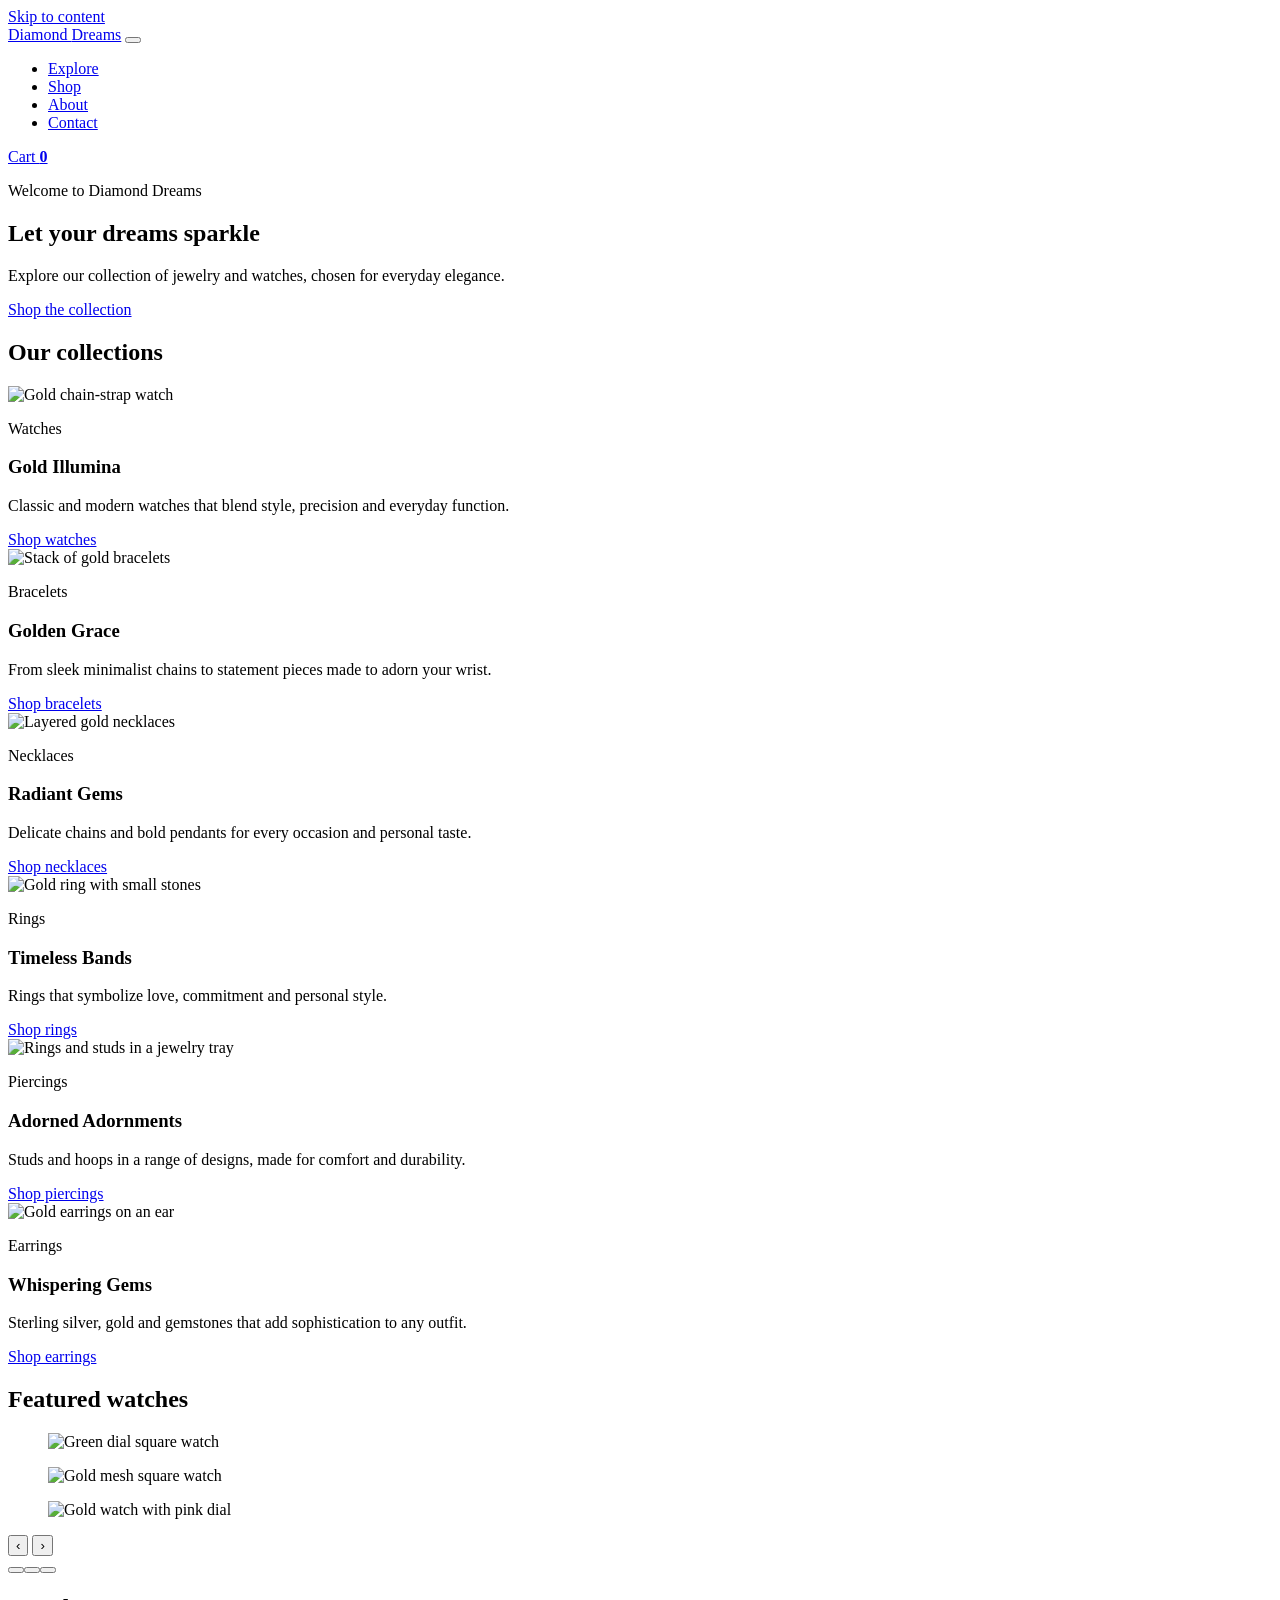
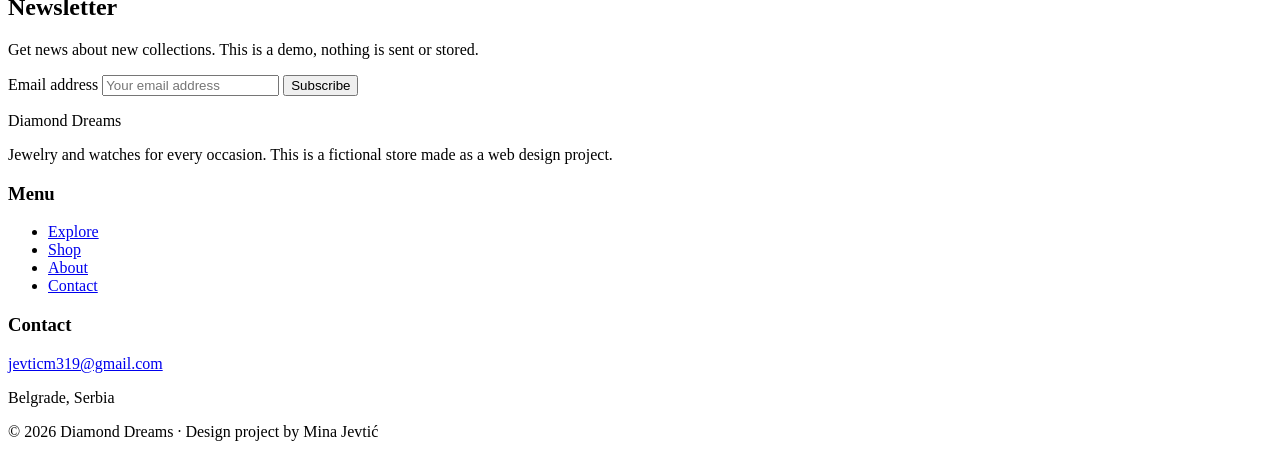
==== index.html @ 7c11fb0e "Add files via upload" ====
<!DOCTYPE html>
<html lang="en">
<head>
<meta charset="UTF-8">
<meta name="viewport" content="width=device-width, initial-scale=1.0">
<title>Diamond Dreams | Jewelry and watches</title>
<meta name="description" content="Diamond Dreams is a fictional jewelry store: watches, necklaces, bracelets, rings and earrings. A web design project by Mina Jevtić.">
<meta name="author" content="Mina Jevtić">
<link rel="icon" href="slike/icon.png" type="image/png">
<link rel="stylesheet" href="html/style.css">
</head>
<body>
<a class="skip" href="#main">Skip to content</a>
<header class="site-header">
  <div class="wrap bar">
    <a class="brand" href="index.html">Diamond <span>Dreams</span></a>
    <button class="menu-btn" id="menuBtn" aria-expanded="false" aria-controls="nav" aria-label="Open menu"><span></span><span></span><span></span></button>
    <nav id="nav" aria-label="Main"><ul><li><a href="index.html" aria-current="page">Explore</a></li><li><a href="html/gallery.html">Shop</a></li><li><a href="html/about.html">About</a></li><li><a href="html/contact.html">Contact</a></li></ul></nav>
    <a class="cart-link" href="html/gallery.html" aria-label="Cart, items">Cart <b id="cartCount">0</b></a>
  </div>
</header>
<main id="main">
<section class="hero">
  <div class="hero-text">
    <p class="kicker light">Welcome to Diamond Dreams</p>
    <h1>Let your dreams sparkle</h1>
    <p>Explore our collection of jewelry and watches, chosen for everyday elegance.</p>
    <a class="btn" href="html/gallery.html">Shop the collection</a>
  </div>
</section>
<section class="wrap section">
  <h2 class="title">Our collections</h2>
  <div class="tiles"><article class="tile"><img src="slike/watch1.jpeg" alt="Gold chain-strap watch" width="368" height="368" loading="lazy"><div class="tile-body"><p class="kicker">Watches</p><h3>Gold Illumina</h3><p>Classic and modern watches that blend style, precision and everyday function.</p><a class="link" href="html/gallery.html">Shop watches</a></div></article><article class="tile"><img src="slike/narukvice.jpg" alt="Stack of gold bracelets" width="368" height="368" loading="lazy"><div class="tile-body"><p class="kicker">Bracelets</p><h3>Golden Grace</h3><p>From sleek minimalist chains to statement pieces made to adorn your wrist.</p><a class="link" href="html/gallery.html">Shop bracelets</a></div></article><article class="tile"><img src="slike/neckl.jpg" alt="Layered gold necklaces" width="368" height="368" loading="lazy"><div class="tile-body"><p class="kicker">Necklaces</p><h3>Radiant Gems</h3><p>Delicate chains and bold pendants for every occasion and personal taste.</p><a class="link" href="html/gallery.html">Shop necklaces</a></div></article><article class="tile"><img src="slike/Kore%20Ring.jpeg" alt="Gold ring with small stones" width="368" height="368" loading="lazy"><div class="tile-body"><p class="kicker">Rings</p><h3>Timeless Bands</h3><p>Rings that symbolize love, commitment and personal style.</p><a class="link" href="html/gallery.html">Shop rings</a></div></article><article class="tile"><img src="slike/zlato.jpg" alt="Rings and studs in a jewelry tray" width="368" height="368" loading="lazy"><div class="tile-body"><p class="kicker">Piercings</p><h3>Adorned Adornments</h3><p>Studs and hoops in a range of designs, made for comfort and durability.</p><a class="link" href="html/gallery.html">Shop piercings</a></div></article><article class="tile"><img src="slike/earings.jpeg" alt="Gold earrings on an ear" width="368" height="368" loading="lazy"><div class="tile-body"><p class="kicker">Earrings</p><h3>Whispering Gems</h3><p>Sterling silver, gold and gemstones that add sophistication to any outfit.</p><a class="link" href="html/gallery.html">Shop earrings</a></div></article></div>
</section>
<section class="section tint">
  <div class="wrap">
    <h2 class="title">Featured watches</h2>
    <div class="carousel" id="carousel" aria-roledescription="carousel" aria-label="Featured watches">
      <figure class="slide active"><img src="slike/watch4.jpeg" alt="Green dial square watch" width="736" height="736"></figure><figure class="slide"><img src="slike/watch3.jpeg" alt="Gold mesh square watch" width="736" height="736"></figure><figure class="slide"><img src="slike/watch5.jpeg" alt="Gold watch with pink dial" width="736" height="736"></figure>
      <button class="c-btn prev" aria-label="Previous slide">&#8249;</button>
      <button class="c-btn next" aria-label="Next slide">&#8250;</button>
      <div class="dots" id="dots"></div>
    </div>
  </div>
</section>
<section class="wrap section narrow">
  <h2 class="title">Newsletter</h2>
  <p class="lead">Get news about new collections. This is a demo, nothing is sent or stored.</p>
  <form class="news" id="newsForm" novalidate>
    <label class="sr" for="newsEmail">Email address</label>
    <input type="email" id="newsEmail" placeholder="Your email address" autocomplete="email">
    <button class="btn" type="submit">Subscribe</button>
    <p class="msg" id="newsMsg" role="status"></p>
  </form>
</section>
</main>
<footer class="site-footer">
  <div class="wrap foot">
    <div><p class="brand">Diamond <span>Dreams</span></p><p>Jewelry and watches for every occasion. This is a fictional store made as a web design project.</p></div>
    <div><h3>Menu</h3><ul><li><a href="index.html">Explore</a></li><li><a href="html/gallery.html">Shop</a></li><li><a href="html/about.html">About</a></li><li><a href="html/contact.html">Contact</a></li></ul></div>
    <div><h3>Contact</h3><p><a href="mailto:jevticm319@gmail.com">jevticm319@gmail.com</a></p><p>Belgrade, Serbia</p></div>
  </div>
  <p class="copy">&copy; 2026 Diamond Dreams &middot; Design project by Mina Jevtić</p>
</footer>
<div id="toast" class="toast" role="status" aria-live="polite"></div>
<script src="main.js"></script>
</body>
</html>
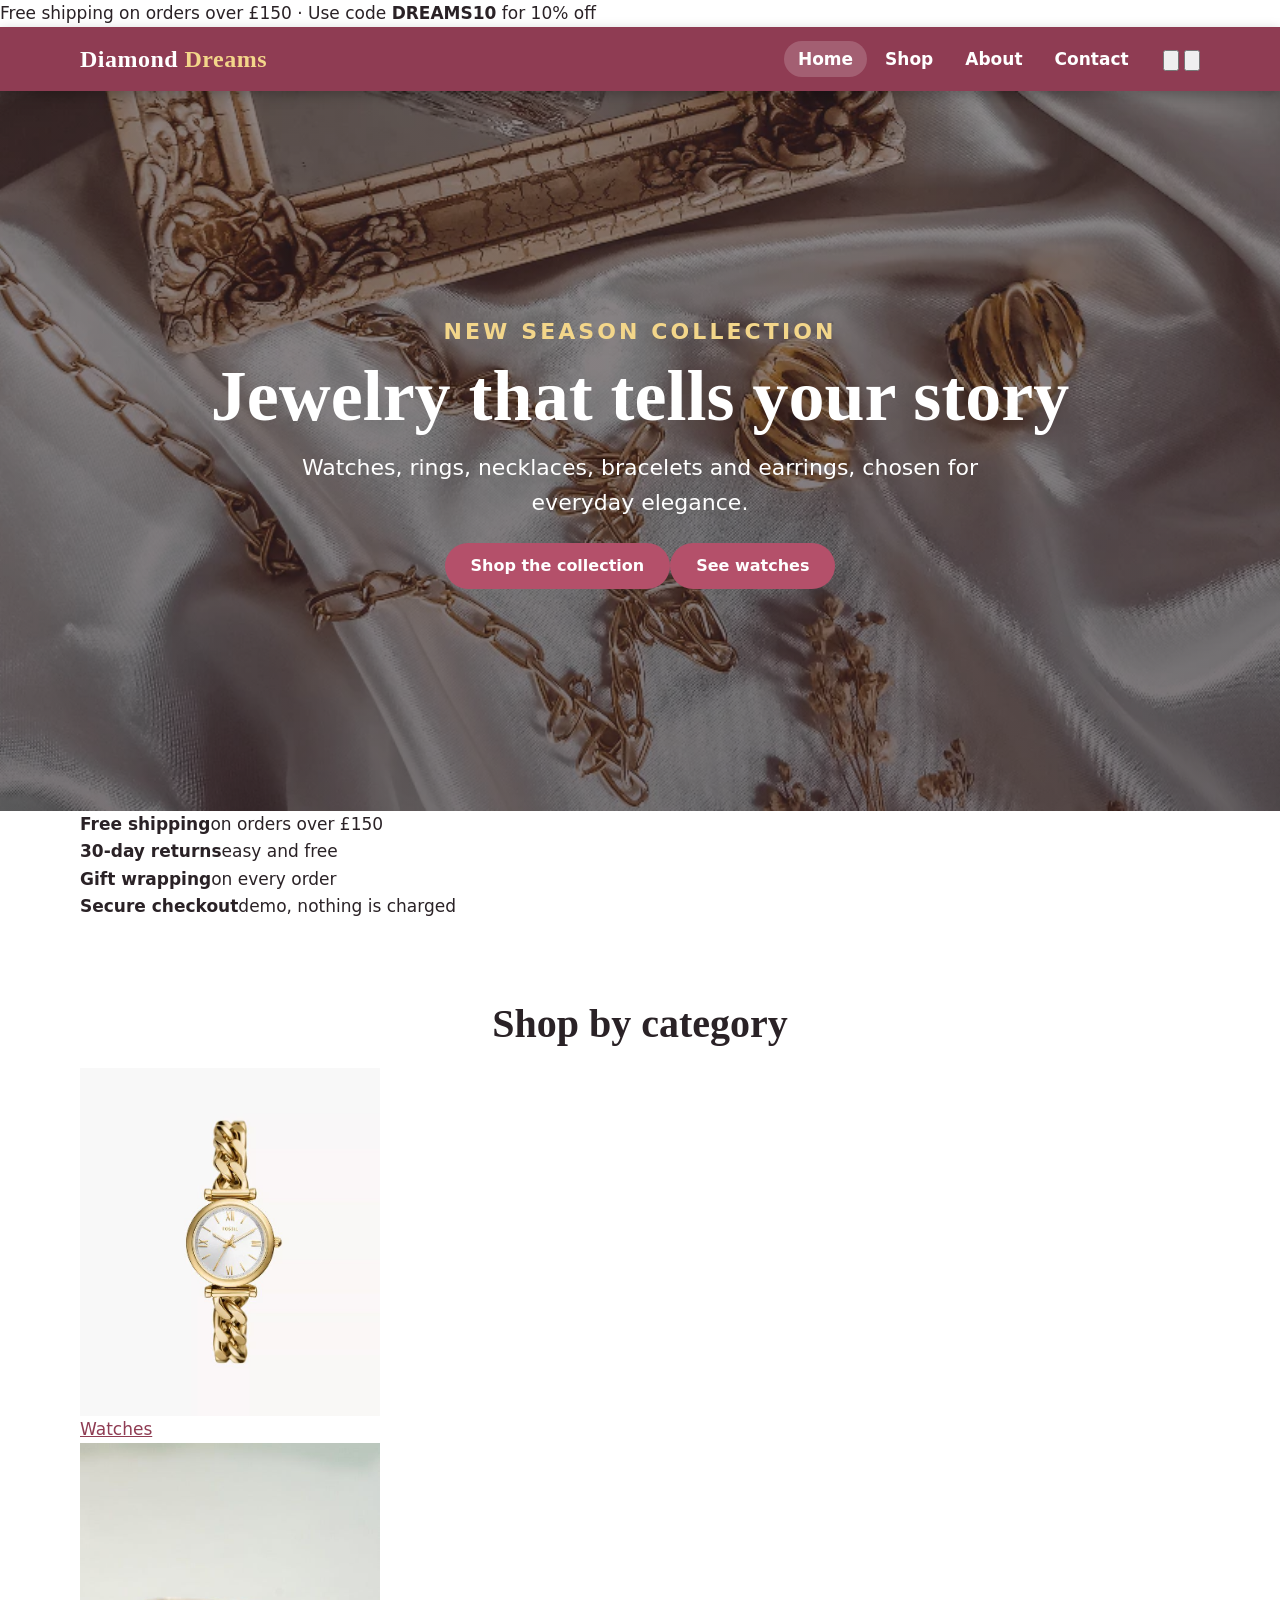
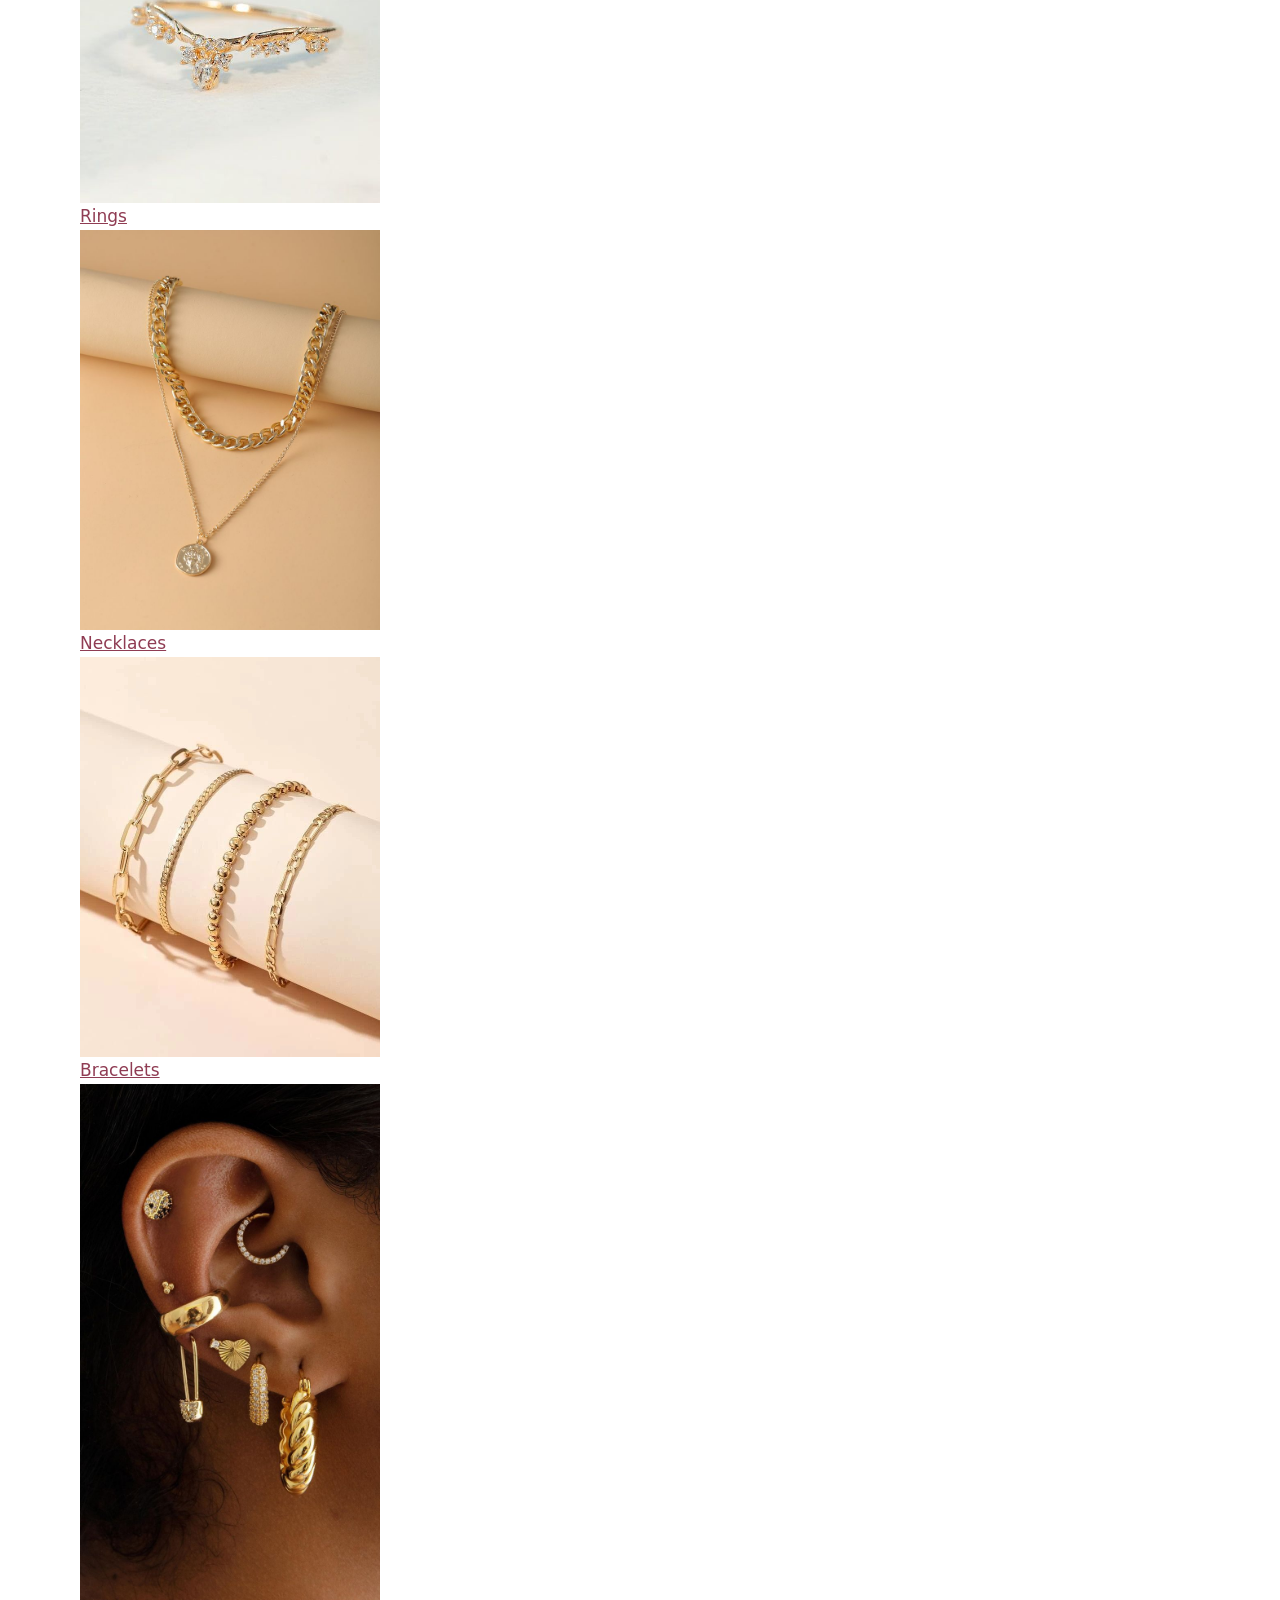
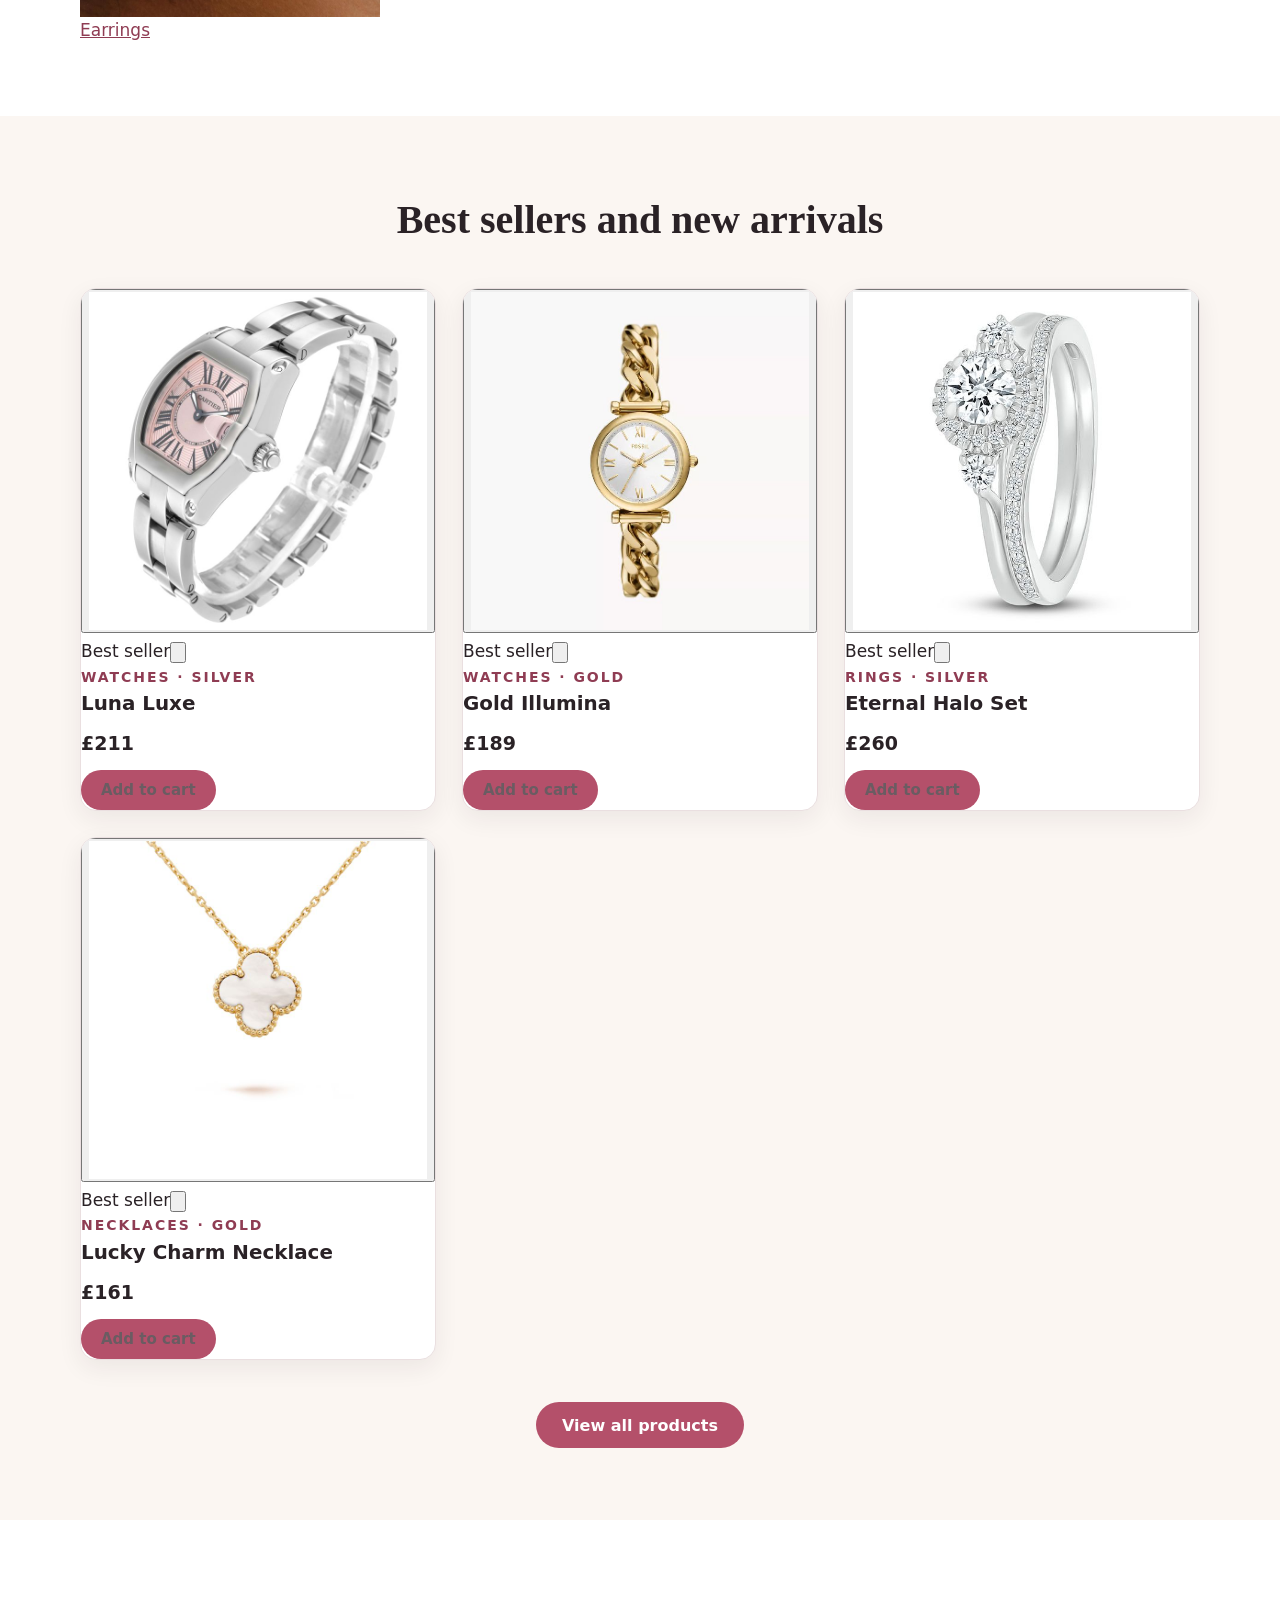
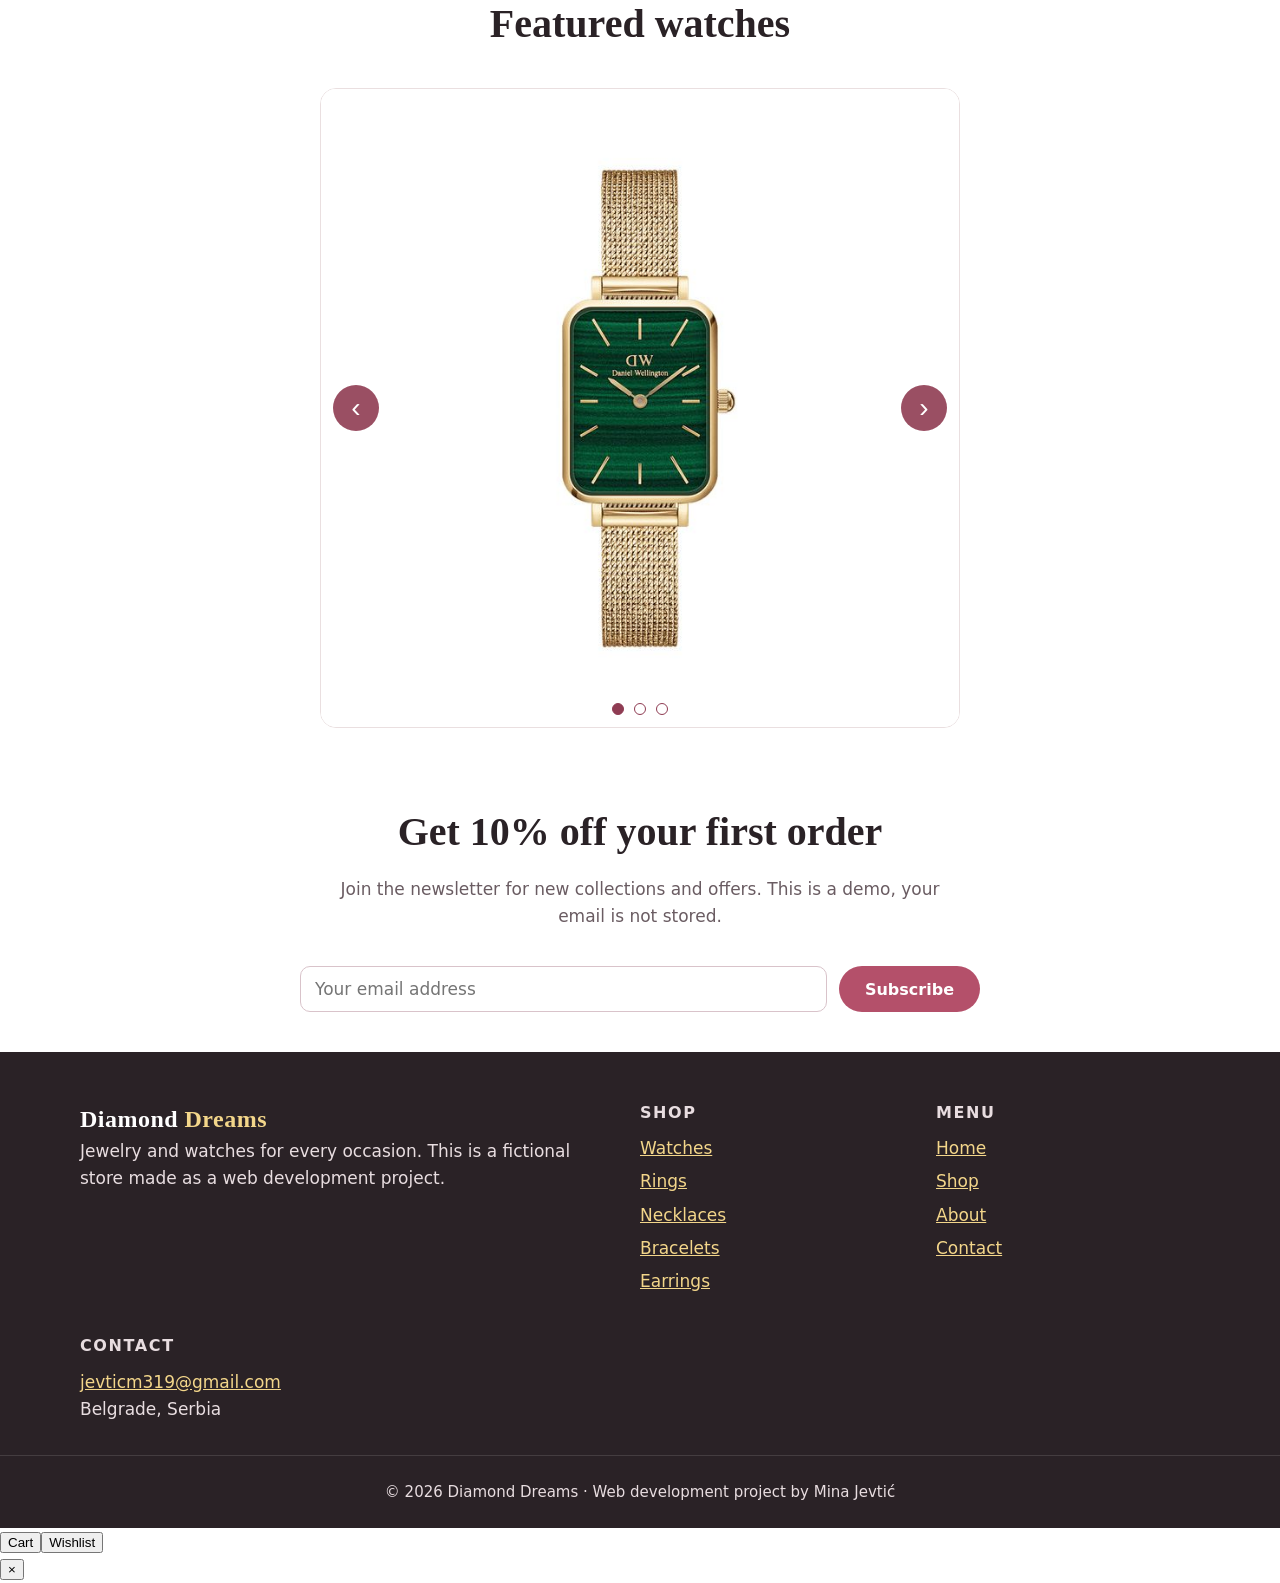
==== commit c451828e: "Add files via upload" ====
--- a/index.html
+++ b/index.html
@@ -4,65 +4,91 @@
 <meta charset="UTF-8">
 <meta name="viewport" content="width=device-width, initial-scale=1.0">
 <title>Diamond Dreams | Jewelry and watches</title>
-<meta name="description" content="Diamond Dreams is a fictional jewelry store: watches, necklaces, bracelets, rings and earrings. A web design project by Mina Jevtić.">
+<meta name="description" content="Diamond Dreams is a fictional jewelry store with a working shop: search, filters, wishlist, cart and checkout demo. Built by Mina Jevtić.">
 <meta name="author" content="Mina Jevtić">
 <link rel="icon" href="slike/icon.png" type="image/png">
 <link rel="stylesheet" href="html/style.css">
 </head>
-<body>
+<body data-base="">
 <a class="skip" href="#main">Skip to content</a>
+<div class="topbar">Free shipping on orders over £150 &middot; Use code <b>DREAMS10</b> for 10% off</div>
 <header class="site-header">
   <div class="wrap bar">
+    <button class="menu-btn" id="menuBtn" aria-expanded="false" aria-controls="nav" aria-label="Open menu"><span></span><span></span><span></span></button>
     <a class="brand" href="index.html">Diamond <span>Dreams</span></a>
-    <button class="menu-btn" id="menuBtn" aria-expanded="false" aria-controls="nav" aria-label="Open menu"><span></span><span></span><span></span></button>
-    <nav id="nav" aria-label="Main"><ul><li><a href="index.html" aria-current="page">Explore</a></li><li><a href="html/gallery.html">Shop</a></li><li><a href="html/about.html">About</a></li><li><a href="html/contact.html">Contact</a></li></ul></nav>
-    <a class="cart-link" href="html/gallery.html" aria-label="Cart, items">Cart <b id="cartCount">0</b></a>
+    <nav id="nav" aria-label="Main"><ul><li><a href="index.html" aria-current="page">Home</a></li><li><a href="html/gallery.html">Shop</a></li><li><a href="html/about.html">About</a></li><li><a href="html/contact.html">Contact</a></li></ul></nav>
+    <div class="tools">
+      <button class="icon-btn" type="button" data-open="wish" aria-label="Open wishlist"><svg viewBox="0 0 24 24" aria-hidden="true"><path d="M12 21s-7.500-4.600-9.500-9.200C1.200 8.600 3 5.500 6.200 5.500c1.900 0 3.200 1 3.800 2.200.600-1.200 1.900-2.200 3.800-2.200 3.200 0 5 3.100 3.700 6.300C19.500 16.400 12 21 12 21z"/></svg><b data-wish-count hidden>0</b></button>
+      <button class="icon-btn" type="button" data-open="cart" aria-label="Open cart"><svg viewBox="0 0 24 24" aria-hidden="true"><path d="M5 8h14l-1 12H6L5 8z"/><path d="M9 8V6a3 3 0 016 0v2"/></svg><b data-cart-count hidden>0</b></button>
+    </div>
   </div>
 </header>
 <main id="main">
-<section class="hero">
-  <div class="hero-text">
-    <p class="kicker light">Welcome to Diamond Dreams</p>
-    <h1>Let your dreams sparkle</h1>
-    <p>Explore our collection of jewelry and watches, chosen for everyday elegance.</p>
-    <a class="btn" href="html/gallery.html">Shop the collection</a>
-  </div>
+<section class="hero"><div class="hero-text"><p class="kicker light">New season collection</p><h1>Jewelry that tells your story</h1><p>Watches, rings, necklaces, bracelets and earrings, chosen for everyday elegance.</p><div class="hero-btns"><a class="btn" href="html/gallery.html">Shop the collection</a><a class="btn ghost light" href="html/gallery.html?cat=Watches">See watches</a></div></div></section>
+<section class="perks wrap"><div><b>Free shipping</b><span>on orders over £150</span></div><div><b>30-day returns</b><span>easy and free</span></div><div><b>Gift wrapping</b><span>on every order</span></div><div><b>Secure checkout</b><span>demo, nothing is charged</span></div></section>
+<section class="wrap section"><h2 class="title">Shop by category</h2><div class="cats"><a class="cat" href="html/gallery.html?cat=Watches"><img src="slike/watch1.jpeg" alt="" width="300" height="380" loading="lazy"><span>Watches</span></a><a class="cat" href="html/gallery.html?cat=Rings"><img src="slike/Kore%20Ring.jpeg" alt="" width="300" height="380" loading="lazy"><span>Rings</span></a><a class="cat" href="html/gallery.html?cat=Necklaces"><img src="slike/neckl.jpg" alt="" width="300" height="380" loading="lazy"><span>Necklaces</span></a><a class="cat" href="html/gallery.html?cat=Bracelets"><img src="slike/narukvice.jpg" alt="" width="300" height="380" loading="lazy"><span>Bracelets</span></a><a class="cat" href="html/gallery.html?cat=Earrings"><img src="slike/earings.jpeg" alt="" width="300" height="380" loading="lazy"><span>Earrings</span></a></div></section>
+<section class="section tint"><div class="wrap"><h2 class="title">Best sellers and new arrivals</h2><div class="tiles four" id="featured"></div><p class="center"><a class="btn ghost" href="html/gallery.html">View all products</a></p></div></section>
+<section class="wrap section"><h2 class="title">Featured watches</h2>
+  <div class="carousel" id="carousel" aria-roledescription="carousel" aria-label="Featured watches"><figure class="slide"><img src="slike/watch4.jpeg" alt="Emerald Mesh watch" width="736" height="736"></figure><figure class="slide"><img src="slike/watch3.jpeg" alt="Sunrise Square watch" width="736" height="736"></figure><figure class="slide"><img src="slike/watch5.jpeg" alt="Rosé Crown watch" width="736" height="736"></figure><button class="c-btn prev" type="button" aria-label="Previous slide">&#8249;</button><button class="c-btn next" type="button" aria-label="Next slide">&#8250;</button><div class="dots" id="dots"></div></div>
 </section>
-<section class="wrap section">
-  <h2 class="title">Our collections</h2>
-  <div class="tiles"><article class="tile"><img src="slike/watch1.jpeg" alt="Gold chain-strap watch" width="368" height="368" loading="lazy"><div class="tile-body"><p class="kicker">Watches</p><h3>Gold Illumina</h3><p>Classic and modern watches that blend style, precision and everyday function.</p><a class="link" href="html/gallery.html">Shop watches</a></div></article><article class="tile"><img src="slike/narukvice.jpg" alt="Stack of gold bracelets" width="368" height="368" loading="lazy"><div class="tile-body"><p class="kicker">Bracelets</p><h3>Golden Grace</h3><p>From sleek minimalist chains to statement pieces made to adorn your wrist.</p><a class="link" href="html/gallery.html">Shop bracelets</a></div></article><article class="tile"><img src="slike/neckl.jpg" alt="Layered gold necklaces" width="368" height="368" loading="lazy"><div class="tile-body"><p class="kicker">Necklaces</p><h3>Radiant Gems</h3><p>Delicate chains and bold pendants for every occasion and personal taste.</p><a class="link" href="html/gallery.html">Shop necklaces</a></div></article><article class="tile"><img src="slike/Kore%20Ring.jpeg" alt="Gold ring with small stones" width="368" height="368" loading="lazy"><div class="tile-body"><p class="kicker">Rings</p><h3>Timeless Bands</h3><p>Rings that symbolize love, commitment and personal style.</p><a class="link" href="html/gallery.html">Shop rings</a></div></article><article class="tile"><img src="slike/zlato.jpg" alt="Rings and studs in a jewelry tray" width="368" height="368" loading="lazy"><div class="tile-body"><p class="kicker">Piercings</p><h3>Adorned Adornments</h3><p>Studs and hoops in a range of designs, made for comfort and durability.</p><a class="link" href="html/gallery.html">Shop piercings</a></div></article><article class="tile"><img src="slike/earings.jpeg" alt="Gold earrings on an ear" width="368" height="368" loading="lazy"><div class="tile-body"><p class="kicker">Earrings</p><h3>Whispering Gems</h3><p>Sterling silver, gold and gemstones that add sophistication to any outfit.</p><a class="link" href="html/gallery.html">Shop earrings</a></div></article></div>
-</section>
-<section class="section tint">
-  <div class="wrap">
-    <h2 class="title">Featured watches</h2>
-    <div class="carousel" id="carousel" aria-roledescription="carousel" aria-label="Featured watches">
-      <figure class="slide active"><img src="slike/watch4.jpeg" alt="Green dial square watch" width="736" height="736"></figure><figure class="slide"><img src="slike/watch3.jpeg" alt="Gold mesh square watch" width="736" height="736"></figure><figure class="slide"><img src="slike/watch5.jpeg" alt="Gold watch with pink dial" width="736" height="736"></figure>
-      <button class="c-btn prev" aria-label="Previous slide">&#8249;</button>
-      <button class="c-btn next" aria-label="Next slide">&#8250;</button>
-      <div class="dots" id="dots"></div>
-    </div>
-  </div>
-</section>
-<section class="wrap section narrow">
-  <h2 class="title">Newsletter</h2>
-  <p class="lead">Get news about new collections. This is a demo, nothing is sent or stored.</p>
-  <form class="news" id="newsForm" novalidate>
-    <label class="sr" for="newsEmail">Email address</label>
-    <input type="email" id="newsEmail" placeholder="Your email address" autocomplete="email">
-    <button class="btn" type="submit">Subscribe</button>
-    <p class="msg" id="newsMsg" role="status"></p>
-  </form>
-</section>
+<section class="news-band"><div class="wrap narrow"><h2 class="title light">Get 10% off your first order</h2><p class="lead light">Join the newsletter for new collections and offers. This is a demo, your email is not stored.</p>
+  <form class="news" id="newsForm" novalidate><label class="sr" for="newsEmail">Email address</label><input type="email" id="newsEmail" placeholder="Your email address" autocomplete="email"><button class="btn" type="submit">Subscribe</button><p class="msg light" id="newsMsg" role="status"></p></form></div></section>
 </main>
 <footer class="site-footer">
   <div class="wrap foot">
-    <div><p class="brand">Diamond <span>Dreams</span></p><p>Jewelry and watches for every occasion. This is a fictional store made as a web design project.</p></div>
-    <div><h3>Menu</h3><ul><li><a href="index.html">Explore</a></li><li><a href="html/gallery.html">Shop</a></li><li><a href="html/about.html">About</a></li><li><a href="html/contact.html">Contact</a></li></ul></div>
+    <div><p class="brand">Diamond <span>Dreams</span></p><p>Jewelry and watches for every occasion. This is a fictional store made as a web development project.</p></div>
+    <div><h3>Shop</h3><ul><li><a href="html/gallery.html?cat=Watches">Watches</a></li><li><a href="html/gallery.html?cat=Rings">Rings</a></li><li><a href="html/gallery.html?cat=Necklaces">Necklaces</a></li><li><a href="html/gallery.html?cat=Bracelets">Bracelets</a></li><li><a href="html/gallery.html?cat=Earrings">Earrings</a></li></ul></div>
+    <div><h3>Menu</h3><ul><li><a href="index.html">Home</a></li><li><a href="html/gallery.html">Shop</a></li><li><a href="html/about.html">About</a></li><li><a href="html/contact.html">Contact</a></li></ul></div>
     <div><h3>Contact</h3><p><a href="mailto:jevticm319@gmail.com">jevticm319@gmail.com</a></p><p>Belgrade, Serbia</p></div>
   </div>
-  <p class="copy">&copy; 2026 Diamond Dreams &middot; Design project by Mina Jevtić</p>
+  <p class="copy">&copy; 2026 Diamond Dreams &middot; Web development project by Mina Jevtić</p>
 </footer>
+
+<div class="overlay" id="overlay"></div>
+<aside class="drawer" id="drawer" role="dialog" aria-modal="true" aria-label="Cart and wishlist" aria-hidden="true">
+  <div class="d-head">
+    <div class="d-tabs" role="tablist"><button class="d-tab on" role="tab" type="button" data-tab="cart" aria-selected="true">Cart <b data-cart-count hidden>0</b></button><button class="d-tab" role="tab" type="button" data-tab="wish" aria-selected="false">Wishlist <b data-wish-count hidden>0</b></button></div>
+    <button class="icon-btn dark" id="drawerClose" type="button" aria-label="Close">&times;</button>
+  </div>
+  <div class="d-body" id="drawerBody"></div>
+  <div class="d-foot" id="drawerFoot"></div>
+</aside>
+
+<dialog id="quickView" class="modal" aria-labelledby="qvName">
+  <button class="x" type="button" data-close-dialog aria-label="Close">&times;</button>
+  <div class="qv">
+    <img id="qvImg" src="" alt="" width="420" height="420">
+    <div>
+      <p class="kicker" id="qvCat"></p><h2 id="qvName"></h2><p class="price big" id="qvPrice"></p><p id="qvDesc"></p>
+      <div class="qv-row"><label for="qvQty">Quantity</label><input id="qvQty" type="number" min="1" max="10" value="1"></div>
+      <div class="qv-row"><button class="btn" type="button" id="qvAdd">Add to cart</button><button class="btn ghost" type="button" id="qvWish" aria-pressed="false">♡ Save</button></div>
+      <p class="small">More like this</p><div class="rel" id="qvRel"></div>
+    </div>
+  </div>
+</dialog>
+
+<dialog id="checkoutDialog" class="modal narrow-modal" aria-labelledby="coTitle">
+  <button class="x" type="button" data-close-dialog aria-label="Close">&times;</button>
+  <form id="coForm" novalidate>
+    <h2 id="coTitle">Checkout</h2><p class="small" id="coSummary"></p>
+    <p class="demo">Demo store: nothing is charged and no payment details are collected.</p>
+    <div class="field"><label for="coName">Full name</label><input id="coName" autocomplete="name"></div>
+    <div class="field"><label for="coEmail">Email</label><input id="coEmail" type="email" autocomplete="email"></div>
+    <div class="field"><label for="coAddress">Address</label><input id="coAddress" autocomplete="street-address"></div>
+    <div class="two"><div class="field"><label for="coCity">City</label><input id="coCity" autocomplete="address-level2"></div><div class="field"><label for="coZip">Postal code</label><input id="coZip" autocomplete="postal-code"></div></div>
+    <p class="msg" id="coMsg" role="status"></p>
+    <button class="btn wide" type="submit">Place order</button>
+  </form>
+  <div id="coDone" hidden>
+    <h2>Thank you for your order!</h2>
+    <p>Order number: <strong id="coOrderNo"></strong></p>
+    <p>A confirmation for <strong id="coDoneTotal"></strong> would be sent to <strong id="coDoneEmail"></strong>.</p>
+    <p class="demo">This was a demo order, so nothing was really bought.</p>
+    <button class="btn" type="button" data-close-dialog>Close</button>
+  </div>
+</dialog>
 <div id="toast" class="toast" role="status" aria-live="polite"></div>
+<script src="products.js"></script>
 <script src="main.js"></script>
 </body>
 </html>
--- a/html/style.css
+++ b/html/style.css
@@ -0,0 +1,76 @@
+:root{--ink:#2a2226;--muted:#6a5c62;--rose:#b4506a;--rose-d:#8f3c53;--gold:#c9a24b;--cream:#fbf6f2;--line:#eadfe0;--white:#fff;--serif:Georgia,"Times New Roman",serif;--sans:system-ui,-apple-system,"Segoe UI",Roboto,Arial,sans-serif}
+*,*::before,*::after{box-sizing:border-box}
+body{margin:0;font-family:var(--sans);font-size:17px;line-height:1.6;color:var(--ink);background:var(--white)}
+img{max-width:100%;height:auto;display:block}
+h1,h2,h3,p,ul{margin:0}ul{padding:0;list-style:none}
+a{color:var(--rose-d)}
+:focus-visible{outline:3px solid var(--gold);outline-offset:3px}
+.wrap{width:min(1120px,100% - 40px);margin-inline:auto}
+.narrow{width:min(680px,100% - 40px)}
+.sr{position:absolute;width:1px;height:1px;overflow:hidden;clip:rect(0 0 0 0)}
+.skip{position:absolute;left:12px;top:-60px;background:var(--ink);color:#fff;padding:10px 16px;border-radius:8px;z-index:100}.skip:focus{top:12px}
+.site-header{position:sticky;top:0;z-index:50;background:var(--rose-d);color:#fff;box-shadow:0 4px 12px rgba(0,0,0,.25)}
+.bar{display:flex;align-items:center;gap:20px;min-height:64px}
+.brand{font-family:var(--serif);font-size:24px;font-weight:700;color:#fff;text-decoration:none;letter-spacing:.02em;margin-right:auto}
+.brand span{color:#f3d68a}
+.site-footer .brand{color:#fff}
+nav ul{display:flex;gap:4px}
+nav a{color:#fff;text-decoration:none;padding:8px 14px;border-radius:999px;font-weight:600}
+nav a:hover,nav a[aria-current]{background:rgba(255,255,255,.18)}
+.cart-link{color:#fff;text-decoration:none;font-weight:600;border:1.5px solid rgba(255,255,255,.6);padding:6px 14px;border-radius:999px}
+.cart-link b{background:#f3d68a;color:var(--ink);border-radius:999px;padding:0 8px;margin-left:4px;font-size:14px}
+.menu-btn{display:none;width:44px;height:44px;background:none;border:0;cursor:pointer;flex-direction:column;gap:5px;align-items:center;justify-content:center}
+.menu-btn span{width:24px;height:2px;background:#fff;display:block}
+.hero{min-height:80vh;display:flex;align-items:center;justify-content:center;text-align:center;color:#fff;padding:60px 20px;background:linear-gradient(rgba(30,20,25,.45),rgba(30,20,25,.55)),url("../slike/backgorund.webp") center/cover no-repeat}
+.hero h1{font-family:var(--serif);font-size:clamp(38px,7vw,72px);line-height:1.1;margin:8px 0 14px}
+.hero p{font-size:clamp(18px,2.4vw,22px);max-width:32em;margin-inline:auto}
+.kicker{font-size:14px;letter-spacing:.14em;text-transform:uppercase;color:var(--rose-d);font-weight:700}.kicker.light{color:#f3d68a}
+.btn{display:inline-flex;align-items:center;justify-content:center;min-height:46px;padding:0 26px;margin-top:22px;background:var(--rose);color:#fff;border:0;border-radius:999px;font:700 16px var(--sans);text-decoration:none;cursor:pointer;transition:background .2s,transform .2s}
+.btn:hover{background:var(--rose-d);transform:translateY(-1px)}.btn.small{min-height:40px;margin-top:12px;padding:0 20px}
+.section{padding:72px 0}.tint{background:var(--cream)}
+.title{font-family:var(--serif);font-size:clamp(28px,4vw,40px);text-align:center;margin-bottom:12px}
+.lead{text-align:center;color:var(--muted);max-width:38em;margin:0 auto 36px}
+.small{font-size:15px;color:var(--muted)}.center{text-align:center;margin-top:20px}
+.tiles{display:grid;grid-template-columns:repeat(3,minmax(0,1fr));gap:26px;margin-top:36px}
+.tile,.product{background:#fff;border:1px solid var(--line);border-radius:16px;overflow:hidden;box-shadow:0 8px 24px rgba(42,34,38,.07);display:flex;flex-direction:column}
+.tile img,.product img{width:100%;aspect-ratio:1/1;object-fit:cover;background:var(--cream)}
+.tile-body{padding:20px 22px 24px;display:flex;flex-direction:column;gap:6px;flex-grow:1}
+.tile-body h3{font-family:var(--serif);font-size:21px}.tile-body p{color:var(--muted);font-size:16px}
+.price{font-weight:700;color:var(--ink)!important;font-size:19px!important;margin-top:auto;padding-top:8px}
+.link{font-weight:700;margin-top:auto;padding-top:8px}
+.filters{display:flex;justify-content:flex-end;align-items:center;gap:10px;margin-bottom:-12px}
+select,input,textarea{font:400 17px var(--sans);color:var(--ink)}
+.carousel{position:relative;max-width:640px;margin:32px auto 0;border-radius:16px;overflow:hidden;background:#fff;border:1px solid var(--line)}
+.slide{display:none;margin:0}.slide.active{display:block}.slide img{width:100%;aspect-ratio:1/1;object-fit:contain;background:#fff}
+.c-btn{position:absolute;top:50%;transform:translateY(-50%);width:46px;height:46px;border-radius:50%;border:0;background:rgba(143,60,83,.9);color:#fff;font-size:28px;line-height:1;cursor:pointer}
+.c-btn.prev{left:12px}.c-btn.next{right:12px}
+.dots{position:absolute;bottom:12px;left:0;right:0;display:flex;justify-content:center;gap:10px}
+.dots button{width:12px;height:12px;border-radius:50%;border:1.5px solid var(--rose-d);background:#fff;padding:0;cursor:pointer}.dots button[aria-current="true"]{background:var(--rose-d)}
+.news{display:flex;flex-wrap:wrap;gap:12px}.news input{flex:1 1 240px}.news .btn{margin-top:0}
+input,select,textarea{width:100%;padding:12px 14px;border:1.5px solid #d9c3ca;border-radius:10px;background:#fff}
+input.bad,select.bad,textarea.bad{border-color:#b3261e}
+.msg{min-height:1.6em;font-weight:600;flex-basis:100%}.msg.err{color:#b3261e}.msg.ok{color:#1f6b3a}
+.form{display:grid;gap:16px;background:#fff;border:1px solid var(--line);border-radius:16px;padding:28px;box-shadow:0 8px 24px rgba(42,34,38,.07)}
+.field{display:flex;flex-direction:column;gap:6px}.field label{font-weight:700;font-size:15px}
+.form .btn{margin-top:0;justify-self:start}
+.about{display:grid;grid-template-columns:1fr 1fr;gap:40px;align-items:center;margin-top:30px}
+.about img{border-radius:16px;box-shadow:0 8px 24px rgba(42,34,38,.12)}.about p+p{margin-top:14px}
+.team{display:grid;grid-template-columns:repeat(3,minmax(0,1fr));gap:26px;margin-top:30px}
+.team figure{margin:0;text-align:center}.team img{width:100%;max-width:240px;aspect-ratio:3/4;object-fit:cover;object-position:top;border-radius:16px;margin:0 auto 12px}
+.team figcaption{display:flex;flex-direction:column}.team span{color:var(--muted);font-size:15px}
+dialog{border:0;border-radius:16px;padding:28px;max-width:420px;box-shadow:0 20px 60px rgba(0,0,0,.3)}dialog::backdrop{background:rgba(30,20,25,.55)}
+dialog h2{font-family:var(--serif);margin-bottom:10px}dialog .btn{margin-top:16px}
+.toast{position:fixed;left:50%;bottom:24px;transform:translate(-50%,20px);background:var(--ink);color:#fff;padding:12px 22px;border-radius:999px;opacity:0;pointer-events:none;transition:.25s;z-index:80}.toast.show{opacity:1;transform:translate(-50%,0)}
+.site-footer{background:var(--ink);color:#e8dde0;padding-top:48px;margin-top:0}
+.foot{display:grid;grid-template-columns:2fr 1fr 1fr;gap:32px}.foot h3{font-size:16px;text-transform:uppercase;letter-spacing:.1em;margin-bottom:10px}
+.foot a{color:#f3d68a}.foot li{margin-bottom:6px}
+.copy{text-align:center;padding:24px 20px;margin-top:32px;border-top:1px solid rgba(255,255,255,.12);font-size:15px}
+@media(max-width:900px){.tiles{grid-template-columns:repeat(2,minmax(0,1fr))}.about{grid-template-columns:1fr}.foot{grid-template-columns:1fr}}
+@media(max-width:720px){
+ .menu-btn{display:flex}
+ nav{position:absolute;top:64px;left:0;right:0;background:var(--rose-d);display:none;padding:8px 20px 16px}
+ nav.open{display:block}nav ul{flex-direction:column}nav a{display:block;padding:14px 8px}
+ .tiles,.team{grid-template-columns:1fr}.section{padding:52px 0}.form{padding:20px}
+ .filters{justify-content:flex-start;margin-bottom:0}
+}
+@media(prefers-reduced-motion:reduce){*{transition:none!important;animation:none!important}}
